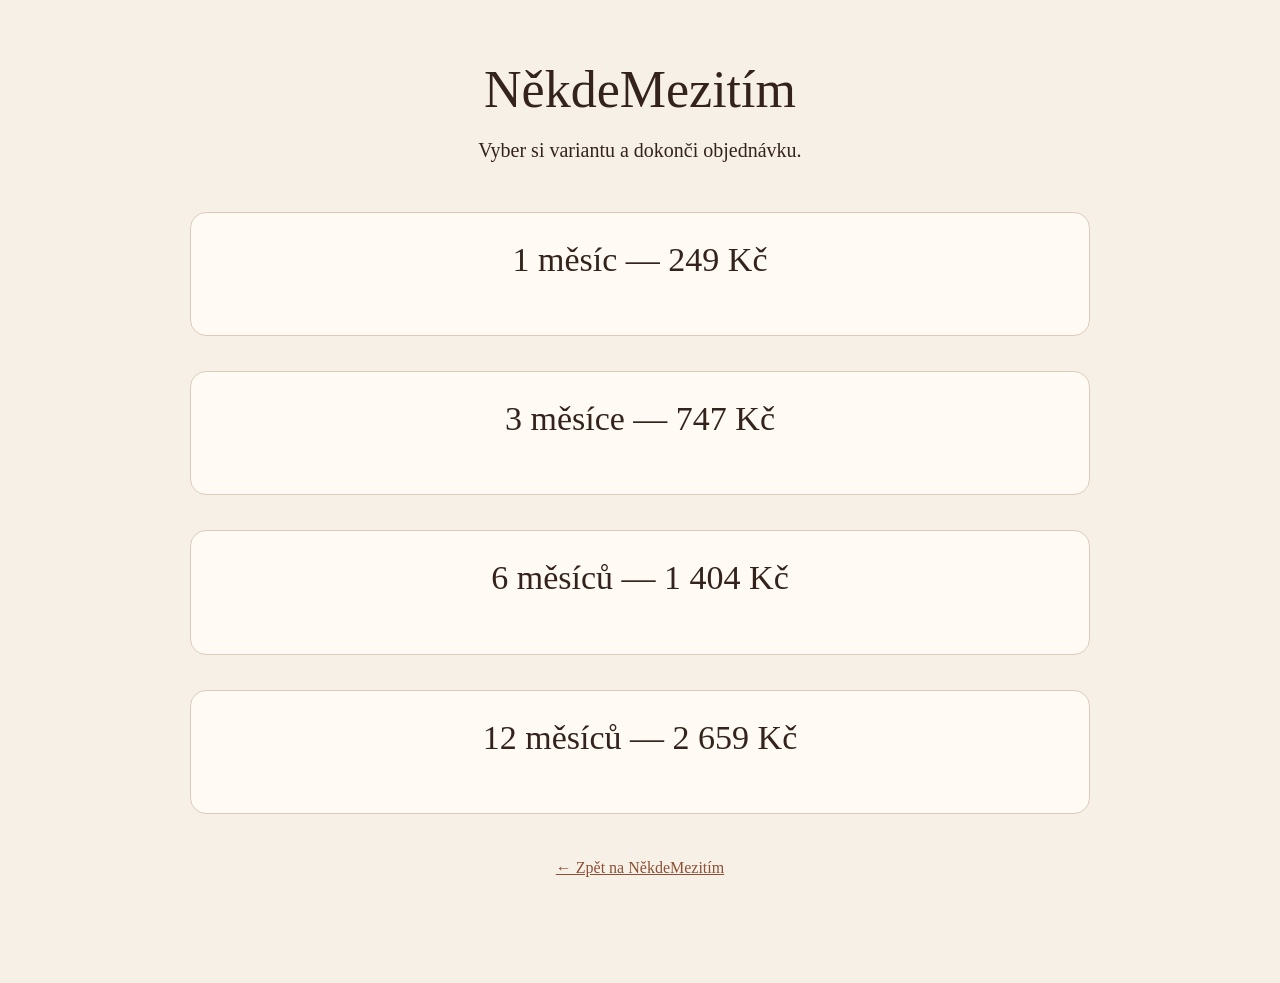
==== objednat/index.html @ 00bc7cc4 "Create index.html" ====
<!doctype html>
<html lang="cs">
<head>
  <meta charset="utf-8">
  <meta name="viewport" content="width=device-width, initial-scale=1">

  <title>Objednávka | NěkdeMezitím</title>

  <style>
    body {
      margin: 0;
      background: #f7f0e6;
      color: #34231d;
      font-family: Georgia, serif;
    }

    .wrapper {
      width: min(900px, calc(100% - 32px));
      margin: 0 auto;
      padding: 60px 0 90px;
    }

    h1 {
      text-align: center;
      font-size: 52px;
      font-weight: normal;
      margin: 0 0 10px;
    }

    .intro {
      text-align: center;
      font-size: 20px;
      margin-bottom: 50px;
    }

    .product {
      background: #fffaf3;
      border: 1px solid #decabc;
      border-radius: 16px;
      padding: 28px;
      margin-bottom: 35px;
    }

    .product h2 {
      text-align: center;
      font-size: 34px;
      font-weight: normal;
      margin-top: 0;
    }

    .back {
      text-align: center;
      margin-top: 45px;
    }

    .back a {
      color: #8c5035;
    }
  </style>
</head>

<body>

  <main class="wrapper">

    <h1>NěkdeMezitím</h1>

    <p class="intro">
      Vyber si variantu a dokonči objednávku.
    </p>

    <section class="product">
      <h2>1 měsíc — 249 Kč</h2>

      <div data-SimpleShopForm="Aa4YL"></div>
    </section>


    <section class="product">
      <h2>3 měsíce — 747 Kč</h2>

      <div data-SimpleShopForm="oPR24"></div>
    </section>


    <section class="product">
      <h2>6 měsíců — 1 404 Kč</h2>

      <div data-SimpleShopForm="0Ma5P"></div>
    </section>


    <section class="product">
      <h2>12 měsíců — 2 659 Kč</h2>

      <div data-SimpleShopForm="9XlzE"></div>
    </section>


    <p class="back">
      <a href="../">← Zpět na NěkdeMezitím</a>
    </p>

  </main>


  <script>
    (function(i,s,o,g,r,a,m){
      i[r]=i[r]||function(){
        (i[r].q=i[r].q||[]).push(arguments)
      };
      i[r].l=1*new Date();
      a=s.createElement(o);
      m=s.getElementsByTagName(o)[0];
      a.async=1;
      a.src=g;
      m.parentNode.insertBefore(a,m)
    })(
      window,
      document,
      "script",
      "https://form.simpleshop.cz/prj/js/SimpleShopService.js",
      "sss"
    );

    sss("createForm", "Aa4YL");
    sss("createForm", "oPR24");
    sss("createForm", "0Ma5P");
    sss("createForm", "9XlzE");
  </script>

</body>
</html>
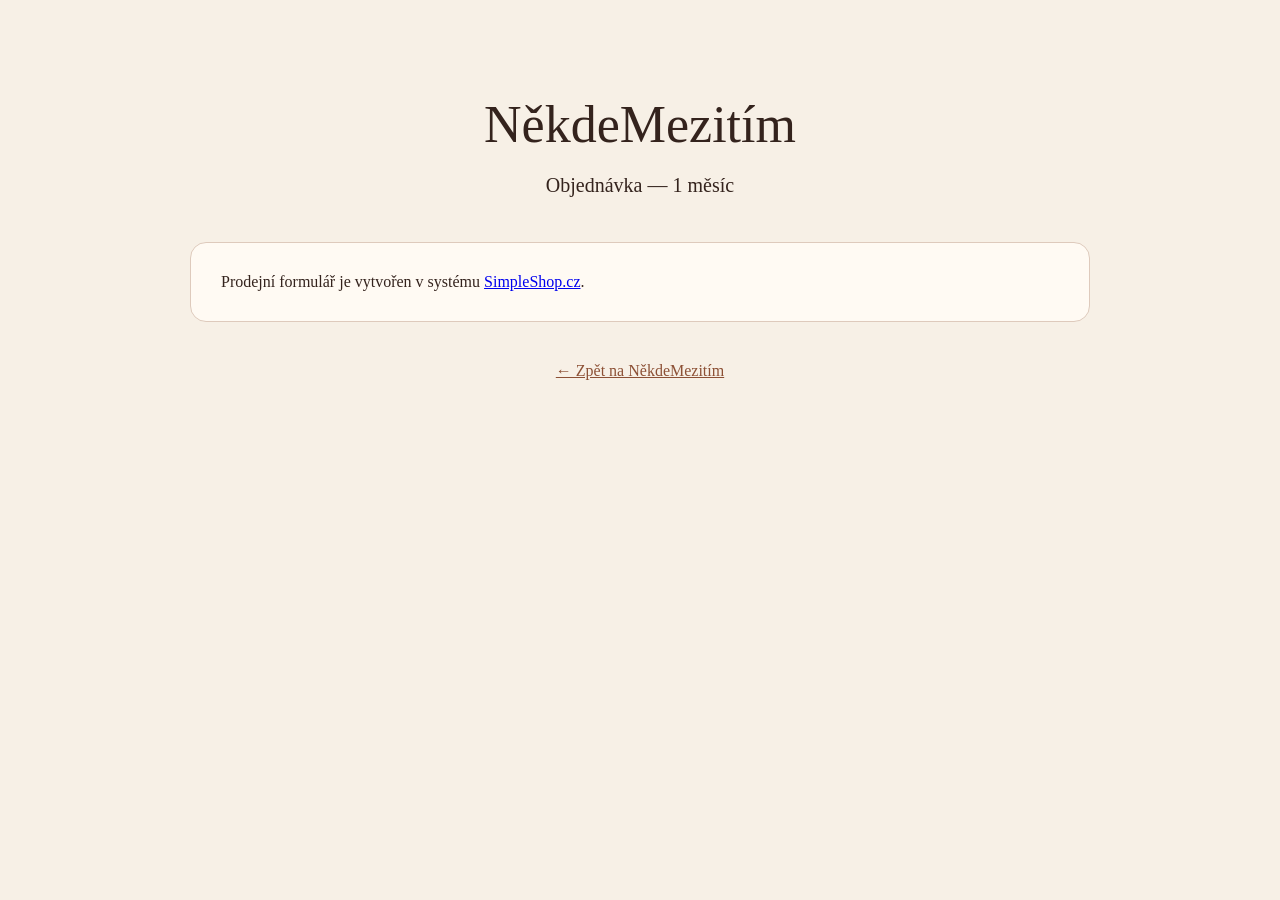
==== commit 54302b07: "Update index.html" ====
--- a/objednat/index.html
+++ b/objednat/index.html
@@ -3,7 +3,6 @@
 <head>
   <meta charset="utf-8">
   <meta name="viewport" content="width=device-width, initial-scale=1">
-
   <title>Objednávka | NěkdeMezitím</title>
 
   <style>
@@ -24,33 +23,25 @@
       text-align: center;
       font-size: 52px;
       font-weight: normal;
-      margin: 0 0 10px;
+      margin-bottom: 10px;
     }
 
     .intro {
       text-align: center;
       font-size: 20px;
-      margin-bottom: 50px;
+      margin-bottom: 45px;
     }
 
-    .product {
+    .form-box {
       background: #fffaf3;
       border: 1px solid #decabc;
       border-radius: 16px;
-      padding: 28px;
-      margin-bottom: 35px;
-    }
-
-    .product h2 {
-      text-align: center;
-      font-size: 34px;
-      font-weight: normal;
-      margin-top: 0;
+      padding: 30px;
     }
 
     .back {
       text-align: center;
-      margin-top: 45px;
+      margin-top: 40px;
     }
 
     .back a {
@@ -66,36 +57,41 @@
     <h1>NěkdeMezitím</h1>
 
     <p class="intro">
-      Vyber si variantu a dokonči objednávku.
+      Objednávka — 1 měsíc
     </p>
 
-    <section class="product">
-      <h2>1 měsíc — 249 Kč</h2>
+    <div class="form-box">
 
-      <div data-SimpleShopForm="Aa4YL"></div>
-    </section>
+      <!-- www.SimpleShop.cz form#158556 start -->
+      <div data-SimpleShopForm="Aa4YL">
+        <div>
+          Prodejní formulář je vytvořen v systému
+          <a href="https://www.simpleshop.cz/?utm_source=simpleshop&utm_medium=form&utm_campaign=105073"
+             target="_blank">SimpleShop.cz</a>.
+        </div>
+      </div>
 
+      <script>
+        (function(i, s, o, g, r, a, m){
+          i[r] = i[r] || function(){
+            (i[r].q = i[r].q || []).push(arguments)
+          };
+          i[r].l = 1 * new Date();
+          a = s.createElement(o);
+          m = s.getElementsByTagName(o)[0];
+          a.async = 1;
+          a.src = g;
+          m.parentNode.insertBefore(a, m)
+        })(window, document, "script",
+          "https://form.simpleshop.cz/prj/js/SimpleShopService.js",
+          "sss"
+        );
 
-    <section class="product">
-      <h2>3 měsíce — 747 Kč</h2>
+        sss("createForm", "Aa4YL");
+      </script>
+      <!-- www.SimpleShop.cz form#158556 end -->
 
-      <div data-SimpleShopForm="oPR24"></div>
-    </section>
-
-
-    <section class="product">
-      <h2>6 měsíců — 1 404 Kč</h2>
-
-      <div data-SimpleShopForm="0Ma5P"></div>
-    </section>
-
-
-    <section class="product">
-      <h2>12 měsíců — 2 659 Kč</h2>
-
-      <div data-SimpleShopForm="9XlzE"></div>
-    </section>
-
+    </div>
 
     <p class="back">
       <a href="../">← Zpět na NěkdeMezitím</a>
@@ -103,31 +99,5 @@
 
   </main>
 
-
-  <script>
-    (function(i,s,o,g,r,a,m){
-      i[r]=i[r]||function(){
-        (i[r].q=i[r].q||[]).push(arguments)
-      };
-      i[r].l=1*new Date();
-      a=s.createElement(o);
-      m=s.getElementsByTagName(o)[0];
-      a.async=1;
-      a.src=g;
-      m.parentNode.insertBefore(a,m)
-    })(
-      window,
-      document,
-      "script",
-      "https://form.simpleshop.cz/prj/js/SimpleShopService.js",
-      "sss"
-    );
-
-    sss("createForm", "Aa4YL");
-    sss("createForm", "oPR24");
-    sss("createForm", "0Ma5P");
-    sss("createForm", "9XlzE");
-  </script>
-
 </body>
 </html>
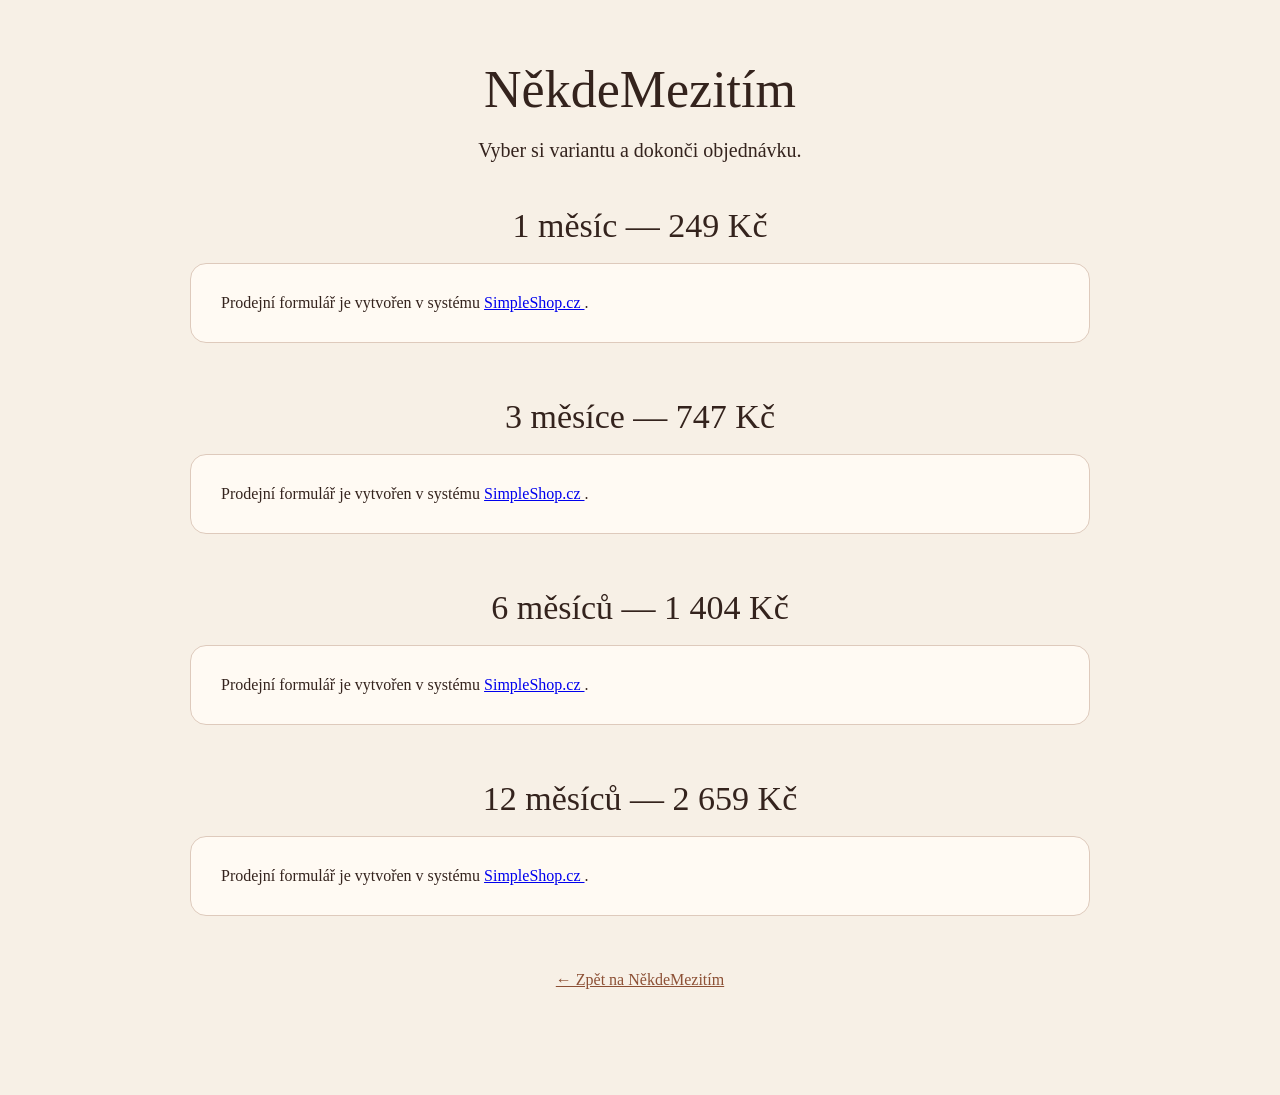
==== commit eee8a459: "Update index.html" ====
--- a/objednat/index.html
+++ b/objednat/index.html
@@ -3,6 +3,7 @@
 <head>
   <meta charset="utf-8">
   <meta name="viewport" content="width=device-width, initial-scale=1">
+
   <title>Objednávka | NěkdeMezitím</title>
 
   <style>
@@ -23,13 +24,24 @@
       text-align: center;
       font-size: 52px;
       font-weight: normal;
-      margin-bottom: 10px;
+      margin: 0 0 10px;
     }
 
     .intro {
       text-align: center;
       font-size: 20px;
       margin-bottom: 45px;
+    }
+
+    .product {
+      margin-bottom: 55px;
+    }
+
+    .product-title {
+      text-align: center;
+      font-size: 34px;
+      font-weight: normal;
+      margin: 0 0 18px;
     }
 
     .form-box {
@@ -41,7 +53,7 @@
 
     .back {
       text-align: center;
-      margin-top: 40px;
+      margin-top: 45px;
     }
 
     .back a {
@@ -57,41 +69,109 @@
     <h1>NěkdeMezitím</h1>
 
     <p class="intro">
-      Objednávka — 1 měsíc
+      Vyber si variantu a dokonči objednávku.
     </p>
 
-    <div class="form-box">
-
-      <!-- www.SimpleShop.cz form#158556 start -->
-      <div data-SimpleShopForm="Aa4YL">
-        <div>
-          Prodejní formulář je vytvořen v systému
-          <a href="https://www.simpleshop.cz/?utm_source=simpleshop&utm_medium=form&utm_campaign=105073"
-             target="_blank">SimpleShop.cz</a>.
-        </div>
-      </div>
-
-      <script>
-        (function(i, s, o, g, r, a, m){
-          i[r] = i[r] || function(){
-            (i[r].q = i[r].q || []).push(arguments)
-          };
-          i[r].l = 1 * new Date();
-          a = s.createElement(o);
-          m = s.getElementsByTagName(o)[0];
-          a.async = 1;
-          a.src = g;
-          m.parentNode.insertBefore(a, m)
-        })(window, document, "script",
-          "https://form.simpleshop.cz/prj/js/SimpleShopService.js",
-          "sss"
-        );
-
-        sss("createForm", "Aa4YL");
-      </script>
-      <!-- www.SimpleShop.cz form#158556 end -->
-
-    </div>
+
+    <!-- 1 MĚSÍC -->
+    <section class="product">
+
+      <h2 class="product-title">
+        1 měsíc — 249 Kč
+      </h2>
+
+      <div class="form-box">
+
+        <!-- www.SimpleShop.cz form#158556 start -->
+        <div data-SimpleShopForm="Aa4YL">
+          <div>
+            Prodejní formulář je vytvořen v systému
+            <a href="https://www.simpleshop.cz/?utm_source=simpleshop&utm_medium=form&utm_campaign=105073"
+               target="_blank">
+              SimpleShop.cz
+            </a>.
+          </div>
+        </div>
+        <!-- www.SimpleShop.cz form#158556 end -->
+
+      </div>
+    </section>
+
+
+    <!-- 3 MĚSÍCE -->
+    <section class="product">
+
+      <h2 class="product-title">
+        3 měsíce — 747 Kč
+      </h2>
+
+      <div class="form-box">
+
+        <!-- www.SimpleShop.cz form#158557 start -->
+        <div data-SimpleShopForm="oPR24">
+          <div>
+            Prodejní formulář je vytvořen v systému
+            <a href="https://www.simpleshop.cz/?utm_source=simpleshop&utm_medium=form&utm_campaign=105073"
+               target="_blank">
+              SimpleShop.cz
+            </a>.
+          </div>
+        </div>
+        <!-- www.SimpleShop.cz form#158557 end -->
+
+      </div>
+    </section>
+
+
+    <!-- 6 MĚSÍCŮ -->
+    <section class="product">
+
+      <h2 class="product-title">
+        6 měsíců — 1 404 Kč
+      </h2>
+
+      <div class="form-box">
+
+        <!-- www.SimpleShop.cz form#158558 start -->
+        <div data-SimpleShopForm="0Ma5P">
+          <div>
+            Prodejní formulář je vytvořen v systému
+            <a href="https://www.simpleshop.cz/?utm_source=simpleshop&utm_medium=form&utm_campaign=105073"
+               target="_blank">
+              SimpleShop.cz
+            </a>.
+          </div>
+        </div>
+        <!-- www.SimpleShop.cz form#158558 end -->
+
+      </div>
+    </section>
+
+
+    <!-- 12 MĚSÍCŮ -->
+    <section class="product">
+
+      <h2 class="product-title">
+        12 měsíců — 2 659 Kč
+      </h2>
+
+      <div class="form-box">
+
+        <!-- www.SimpleShop.cz form#157340 start -->
+        <div data-SimpleShopForm="9XlzE">
+          <div>
+            Prodejní formulář je vytvořen v systému
+            <a href="https://www.simpleshop.cz/?utm_source=simpleshop&utm_medium=form&utm_campaign=105073"
+               target="_blank">
+              SimpleShop.cz
+            </a>.
+          </div>
+        </div>
+        <!-- www.SimpleShop.cz form#157340 end -->
+
+      </div>
+    </section>
+
 
     <p class="back">
       <a href="../">← Zpět na NěkdeMezitím</a>
@@ -99,5 +179,36 @@
 
   </main>
 
+
+  <script>
+    (function(i, s, o, g, r, a, m){
+      i[r] = i[r] || function(){
+        (i[r].q = i[r].q || []).push(arguments)
+      };
+
+      i[r].l = 1 * new Date();
+
+      a = s.createElement(o);
+      m = s.getElementsByTagName(o)[0];
+
+      a.async = 1;
+      a.src = g;
+
+      m.parentNode.insertBefore(a, m);
+
+    })(
+      window,
+      document,
+      "script",
+      "https://form.simpleshop.cz/prj/js/SimpleShopService.js",
+      "sss"
+    );
+
+    sss("createForm", "Aa4YL");
+    sss("createForm", "oPR24");
+    sss("createForm", "0Ma5P");
+    sss("createForm", "9XlzE");
+  </script>
+
 </body>
 </html>
